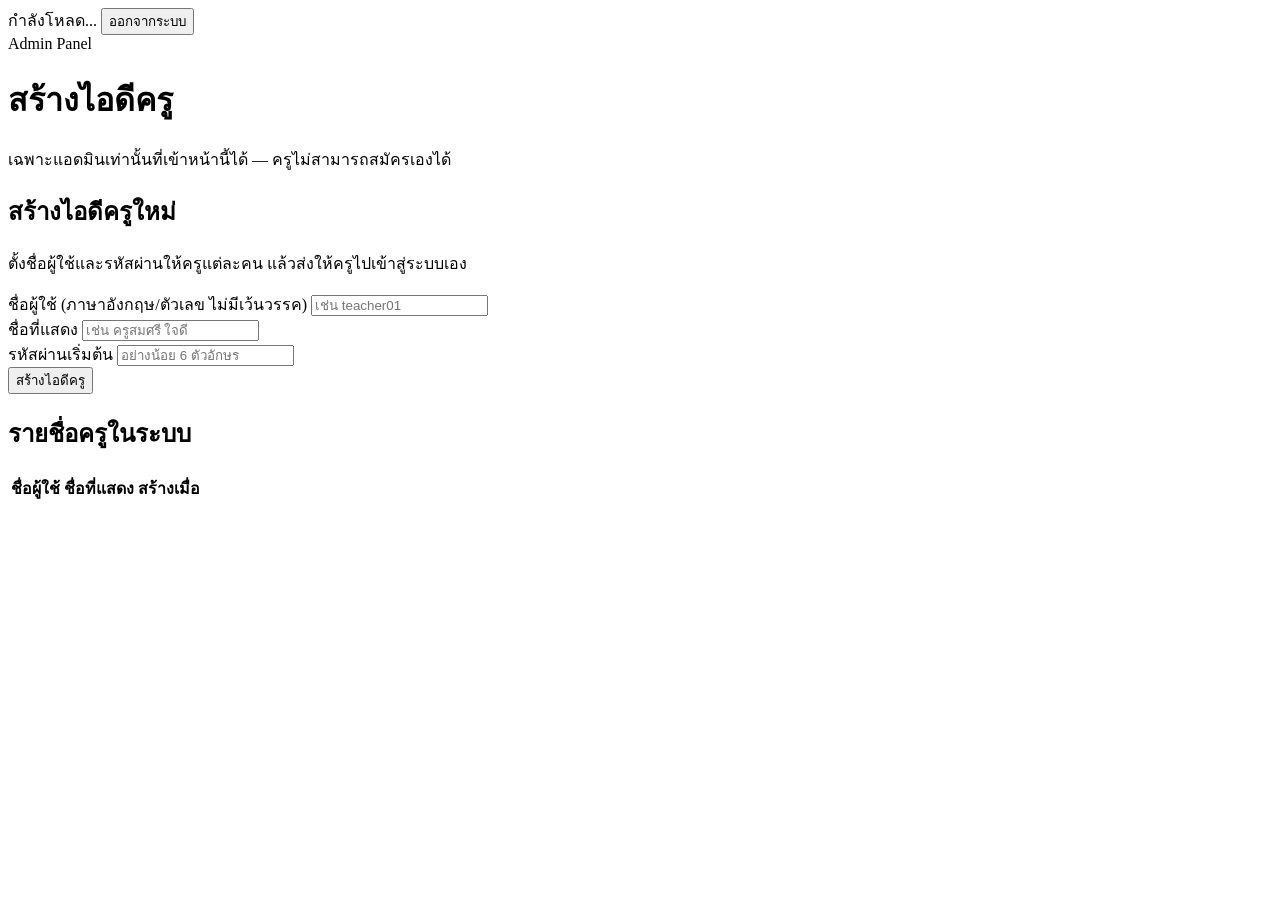
==== admin.html @ e72ee502 "Add files via upload" ====
<!DOCTYPE html>
<html lang="th">
<head>
<meta charset="UTF-8">
<meta name="viewport" content="width=device-width, initial-scale=1.0">
<title>แผงแอดมิน · ระบบตรวจข้อสอบ</title>
<link rel="preconnect" href="https://fonts.googleapis.com">
<link href="https://fonts.googleapis.com/css2?family=IBM+Plex+Sans+Thai:wght@400;500;600;700&family=IBM+Plex+Mono:wght@500;600;700&display=swap" rel="stylesheet">
<link rel="stylesheet" href="shared/style.css">
</head>
<body>
<div class="wrap">
  <div class="topbar">
    <span id="whoami">กำลังโหลด...</span>
    <button class="linklike" onclick="doLogout()">ออกจากระบบ</button>
  </div>
  <header class="top">
    <div class="eyebrow">Admin Panel</div>
    <h1>สร้างไอดีครู</h1>
    <p>เฉพาะแอดมินเท่านั้นที่เข้าหน้านี้ได้ — ครูไม่สามารถสมัครเองได้</p>
  </header>

  <div class="sheet" style="margin-bottom:20px;">
    <h2 class="step-title">สร้างไอดีครูใหม่</h2>
    <p class="step-desc">ตั้งชื่อผู้ใช้และรหัสผ่านให้ครูแต่ละคน แล้วส่งให้ครูไปเข้าสู่ระบบเอง</p>
    <div class="row">
      <div>
        <label class="field-label">ชื่อผู้ใช้ (ภาษาอังกฤษ/ตัวเลข ไม่มีเว้นวรรค)</label>
        <input type="text" id="newUsername" placeholder="เช่น teacher01"/>
      </div>
      <div>
        <label class="field-label">ชื่อที่แสดง</label>
        <input type="text" id="newDisplayName" placeholder="เช่น ครูสมศรี ใจดี"/>
      </div>
      <div>
        <label class="field-label">รหัสผ่านเริ่มต้น</label>
        <input type="text" id="newPassword" placeholder="อย่างน้อย 6 ตัวอักษร"/>
      </div>
    </div>
    <div id="createMsg"></div>
    <div class="btn-row">
      <button class="btn" id="createBtn" onclick="createTeacher()">สร้างไอดีครู</button>
    </div>
  </div>

  <div class="sheet">
    <h2 class="step-title">รายชื่อครูในระบบ</h2>
    <table class="review" id="teacherTable"><tr><th>ชื่อผู้ใช้</th><th>ชื่อที่แสดง</th><th>สร้างเมื่อ</th></tr></table>
  </div>
</div>

<script type="module">
  import { supabase, requireSession, getProfile, logout } from './shared/supabaseClient.js';
  import { SUPABASE_URL, usernameToEmail } from './shared/config.js';

  window.doLogout = logout;

  let session, profile;

  async function init(){
    session = await requireSession('index.html');
    if(!session) return;
    profile = await getProfile(session.user.id);
    if(!profile || profile.role !== 'admin'){
      alert('หน้านี้สำหรับแอดมินเท่านั้น');
      window.location.href = 'app.html';
      return;
    }
    document.getElementById('whoami').textContent = `แอดมิน: ${profile.display_name || profile.username}`;
    await loadTeachers();
  }

  async function loadTeachers(){
    const { data, error } = await supabase
      .from('profiles')
      .select('username, display_name, created_at')
      .eq('role', 'teacher')
      .order('created_at', { ascending: false });
    const table = document.getElementById('teacherTable');
    let html = '<tr><th>ชื่อผู้ใช้</th><th>ชื่อที่แสดง</th><th>สร้างเมื่อ</th></tr>';
    (data||[]).forEach(t=>{
      html += `<tr><td>${t.username}</td><td>${t.display_name||'—'}</td><td>${new Date(t.created_at).toLocaleDateString('th-TH')}</td></tr>`;
    });
    table.innerHTML = html;
  }

  window.createTeacher = async function(){
    const username = document.getElementById('newUsername').value.trim();
    const display_name = document.getElementById('newDisplayName').value.trim();
    const password = document.getElementById('newPassword').value;
    const msg = document.getElementById('createMsg');
    const btn = document.getElementById('createBtn');
    msg.innerHTML = '';
    if(!username || !password || password.length < 6){
      msg.innerHTML = '<div class="error">กรุณากรอกชื่อผู้ใช้ และรหัสผ่านอย่างน้อย 6 ตัวอักษร</div>';
      return;
    }
    btn.disabled = true; btn.textContent = 'กำลังสร้าง...';
    try{
      const resp = await fetch(`${SUPABASE_URL}/functions/v1/create-teacher`, {
        method: 'POST',
        headers: {
          'Content-Type': 'application/json',
          'Authorization': `Bearer ${session.access_token}`
        },
        body: JSON.stringify({ username, password, display_name })
      });
      const result = await resp.json();
      if(!resp.ok){
        msg.innerHTML = `<div class="error">สร้างไม่สำเร็จ: ${result.error||'ไม่ทราบสาเหตุ'}</div>`;
      }else{
        msg.innerHTML = `<div class="hint">✓ สร้างไอดีครู "${username}" สำเร็จ — แจ้งชื่อผู้ใช้และรหัสผ่านนี้ให้ครูไปเข้าสู่ระบบได้เลย</div>`;
        document.getElementById('newUsername').value='';
        document.getElementById('newDisplayName').value='';
        document.getElementById('newPassword').value='';
        await loadTeachers();
      }
    }catch(e){
      msg.innerHTML = `<div class="error">เกิดข้อผิดพลาด: ${e.message}</div>`;
    }
    btn.disabled = false; btn.textContent = 'สร้างไอดีครู';
  };

  init();
</script>
</body>
</html>
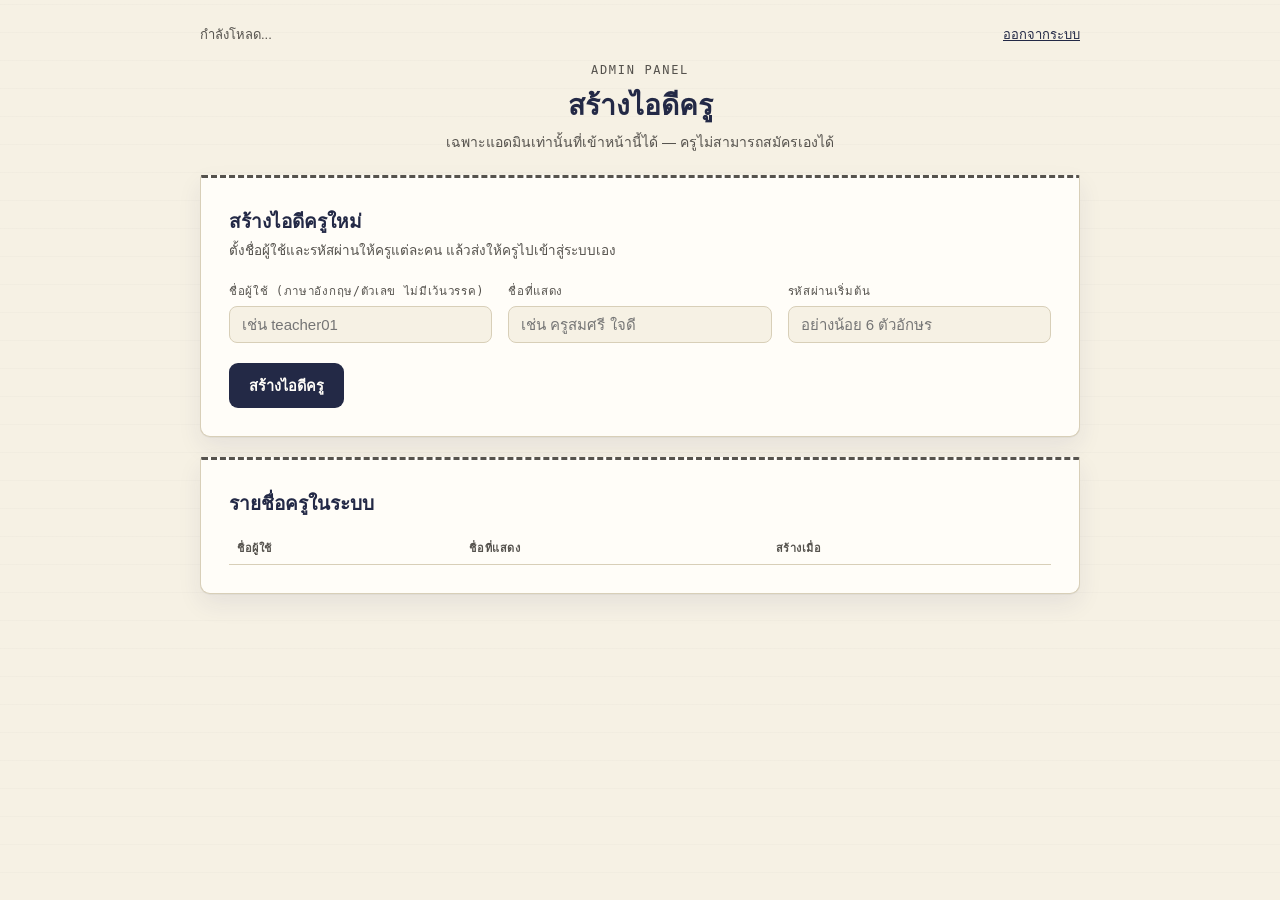
==== commit a9416a07: "Add files via upload" ====
--- a/admin.html
+++ b/admin.html
@@ -6,7 +6,7 @@
 <title>แผงแอดมิน · ระบบตรวจข้อสอบ</title>
 <link rel="preconnect" href="https://fonts.googleapis.com">
 <link href="https://fonts.googleapis.com/css2?family=IBM+Plex+Sans+Thai:wght@400;500;600;700&family=IBM+Plex+Mono:wght@500;600;700&display=swap" rel="stylesheet">
-<link rel="stylesheet" href="shared/style.css">
+<link rel="stylesheet" href="style.css">
 </head>
 <body>
 <div class="wrap">
@@ -50,8 +50,8 @@
 </div>
 
 <script type="module">
-  import { supabase, requireSession, getProfile, logout } from './shared/supabaseClient.js';
-  import { SUPABASE_URL, usernameToEmail } from './shared/config.js';
+  import { supabase, requireSession, getProfile, logout } from './supabaseClient.js';
+  import { SUPABASE_URL, usernameToEmail } from './config.js';
 
   window.doLogout = logout;
 
--- a/style.css
+++ b/style.css
@@ -0,0 +1,86 @@
+:root{
+  --paper:#F6F1E4;
+  --paper-2:#EFE7D4;
+  --ink:#232946;
+  --ink-soft:#3b4270;
+  --graphite:#55524d;
+  --correct:#3F7D58;
+  --incorrect:#C1443A;
+  --highlight:#E8B93B;
+  --line:#D8CFB8;
+  --white:#FFFDF8;
+}
+*{box-sizing:border-box;}
+body{
+  margin:0;
+  background:
+    repeating-linear-gradient(0deg, transparent, transparent 27px, rgba(85,82,77,0.05) 28px),
+    var(--paper);
+  font-family:'IBM Plex Sans Thai',sans-serif;
+  color:var(--ink);
+  min-height:100vh;
+  padding:24px 16px 60px;
+}
+.wrap{max-width:880px;margin:0 auto;}
+.wrap.narrow{max-width:440px;}
+header.top{text-align:center;margin-bottom:22px;}
+header.top .eyebrow{
+  font-family:'IBM Plex Mono',monospace;
+  font-size:12px;letter-spacing:.14em;color:var(--graphite);
+  text-transform:uppercase;
+}
+header.top h1{font-size:28px;margin:6px 0 4px;font-weight:700;color:var(--ink);}
+header.top p{color:var(--graphite);font-size:14px;margin:0;}
+
+.sheet{
+  background:var(--white);
+  border:1px solid var(--line);
+  border-top:3px dashed var(--graphite);
+  border-radius:2px 2px 10px 10px;
+  box-shadow:0 10px 24px rgba(35,41,102,.08), 0 1px 0 rgba(0,0,0,.04);
+  padding:28px;
+}
+h2.step-title{font-size:19px;margin:0 0 4px;font-weight:700;}
+p.step-desc{color:var(--graphite);font-size:13.5px;margin:0 0 20px;line-height:1.6;}
+
+label.field-label{
+  display:block;font-family:'IBM Plex Mono',monospace;font-size:11.5px;
+  letter-spacing:.06em;text-transform:uppercase;color:var(--graphite);
+  margin-bottom:6px;
+}
+input[type=text], input[type=number], input[type=password], select{
+  font-family:'IBM Plex Sans Thai',sans-serif;font-size:15px;
+  padding:9px 12px;border:1.5px solid var(--line);border-radius:8px;
+  background:var(--paper);color:var(--ink);width:100%;
+}
+input:focus, select:focus{outline:2px solid var(--ink-soft);outline-offset:1px;}
+.row{display:flex;gap:16px;flex-wrap:wrap;margin-bottom:18px;}
+.row > div{flex:1;min-width:160px;}
+
+.btn{
+  font-family:'IBM Plex Sans Thai',sans-serif;font-weight:600;font-size:14.5px;
+  padding:11px 20px;border-radius:9px;border:none;cursor:pointer;
+  background:var(--ink);color:var(--white);transition:transform .1s ease, opacity .15s;
+}
+.btn:hover{opacity:.92;}
+.btn:active{transform:scale(.98);}
+.btn.secondary{background:transparent;color:var(--ink);border:1.5px solid var(--ink);}
+.btn.ghost{background:transparent;color:var(--graphite);border:1.5px dashed var(--line);}
+.btn:disabled{opacity:.4;cursor:not-allowed;}
+.btn-row{display:flex;gap:10px;flex-wrap:wrap;margin-top:20px;}
+
+.hint{
+  font-size:12.5px;color:var(--graphite);background:var(--paper-2);
+  border:1px dashed var(--line);border-radius:8px;padding:8px 12px;margin:10px 0;
+}
+.error{
+  font-size:13px;color:var(--incorrect);background:rgba(193,68,58,.08);
+  border:1px solid rgba(193,68,58,.3);border-radius:8px;padding:9px 12px;margin:10px 0;
+}
+table.review{width:100%;border-collapse:collapse;font-size:13.5px;margin-top:14px;}
+table.review th, table.review td{text-align:left;padding:7px 8px;border-bottom:1px solid var(--line);}
+table.review th{font-family:'IBM Plex Mono',monospace;font-size:11px;text-transform:uppercase;color:var(--graphite);letter-spacing:.05em;}
+.row-clickable{cursor:pointer;}
+.row-clickable:hover{background:var(--paper-2);}
+.topbar{display:flex;justify-content:space-between;align-items:center;margin-bottom:18px;font-size:13px;color:var(--graphite);}
+.topbar a, .topbar button.linklike{color:var(--ink);text-decoration:underline;background:none;border:none;cursor:pointer;font-family:inherit;font-size:13px;padding:0;}
